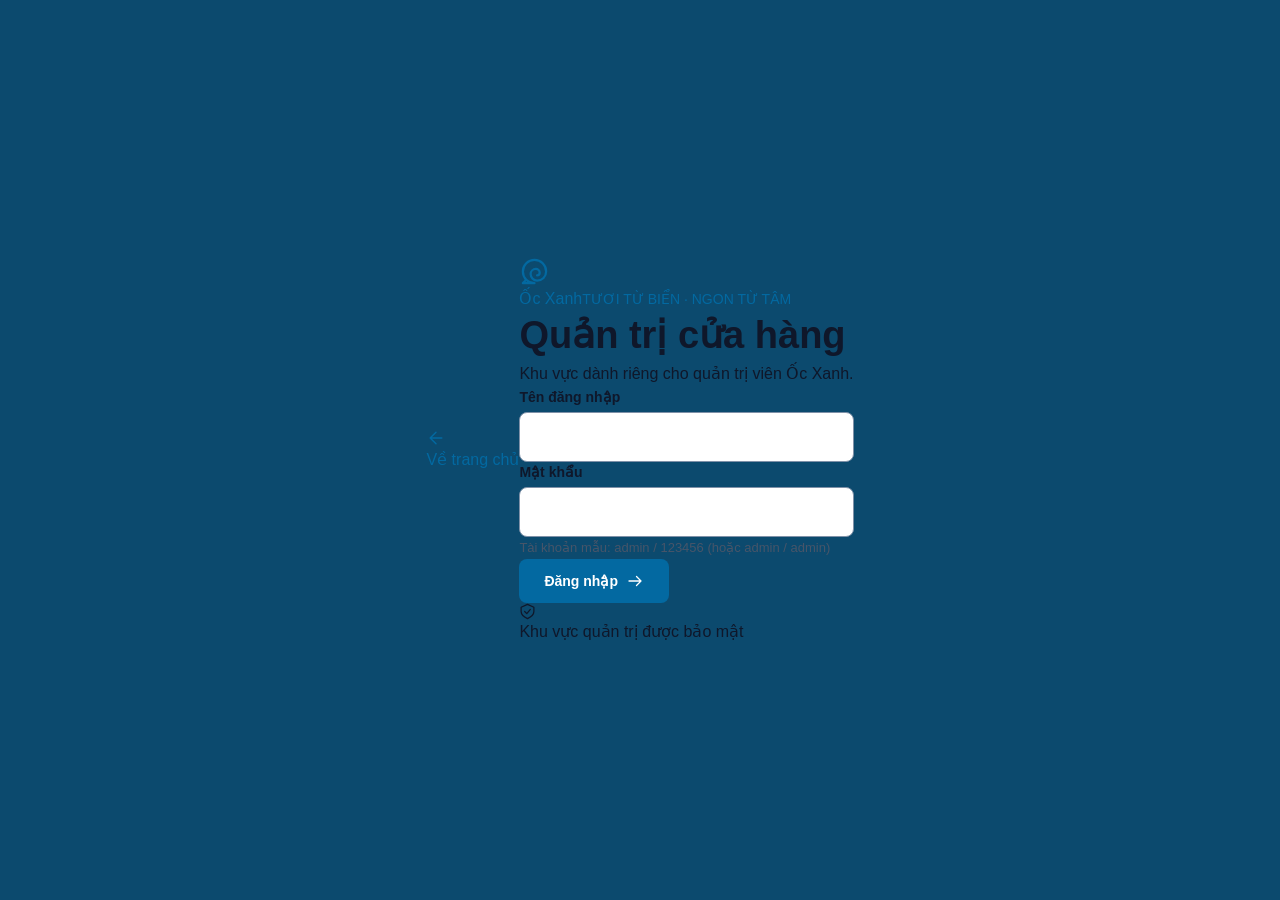
==== admin-login.html @ b9074afc "Initial project import" ====
<!DOCTYPE html>
<html lang="vi">
<head>
  <meta charset="UTF-8">
  <meta name="viewport" content="width=device-width, initial-scale=1">
  <title>Quản trị — Ốc Xanh</title>
  <link rel="stylesheet" href="css/common.css">
  <link rel="stylesheet" href="css/admin.css">
</head>
<body>

  <!-- ========== TRANG ĐĂNG NHẬP ADMIN ========== -->
  <main class="auth-page admin-auth">

    <!-- Nút quay về trang chủ -->
    <a href="index.html" class="back-link">
      <svg width="20" height="20" viewBox="0 0 24 24" fill="none" stroke="currentColor" stroke-width="1.75" stroke-linecap="round" stroke-linejoin="round" aria-hidden="true"><path d="M19 12H5M12 19l-7-7 7-7"/></svg>
      Về trang chủ
    </a>

    <!-- Thẻ đăng nhập admin -->
    <div class="auth-card">

      <!-- Logo -->
      <a href="index.html" class="logo" aria-label="Ốc Xanh — Về trang chủ">
        <span class="logo-mark">
          <svg width="31" height="31" viewBox="0 0 24 24" fill="none" stroke="currentColor" stroke-width="1.75" stroke-linecap="round" stroke-linejoin="round" aria-hidden="true"><path d="M12 21c-5 0-9-4-9-9a9 9 0 0 1 18 0c0 4-3 7-7 7a5 5 0 0 1-5-5 4 4 0 0 1 4-4 3 3 0 0 1 3 3 2 2 0 0 1-2 2M5 19l-2 2h9"/></svg>
        </span>
        <span>Ốc Xanh<small>TƯƠI TỪ BIỂN · NGON TỪ TÂM</small></span>
      </a>

      <!-- Tiêu đề -->
      <h1>Quản trị cửa hàng</h1>
      <p class="auth-subtitle">Khu vực dành riêng cho quản trị viên Ốc Xanh.</p>

      <!-- KHÔNG CÓ TABS ĐĂNG KÝ — chỉ đăng nhập -->

      <!-- Form đăng nhập admin -->
      <form class="auth-form" novalidate>

        <div class="field">
          <label for="admin-username">Tên đăng nhập</label>
          <input class="input" type="text" id="admin-username" name="username" required autocomplete="username">
        </div>

        <div class="field">
          <label for="admin-password">Mật khẩu</label>
          <input class="input" type="password" id="admin-password" name="password" required minlength="4" autocomplete="current-password">
        </div>

        <p class="field-hint">Tài khoản mẫu: admin / 123456 (hoặc admin / admin)</p>

        <button class="btn btn-primary full" type="submit">
          Đăng nhập
          <svg width="18" height="18" viewBox="0 0 24 24" fill="none" stroke="currentColor" stroke-width="1.75" stroke-linecap="round" stroke-linejoin="round" aria-hidden="true"><path d="M4 12h16m-6-6 6 6-6 6"/></svg>
        </button>
      </form>

      <!-- Chân thẻ -->
      <div class="auth-foot">
        <svg width="17" height="17" viewBox="0 0 24 24" fill="none" stroke="currentColor" stroke-width="1.75" stroke-linecap="round" stroke-linejoin="round" aria-hidden="true"><path d="m12 2 9 4v6c0 6-9 10-9 10S3 18 3 12V6zM8 12l3 3 5-6"/></svg>
        Khu vực quản trị được bảo mật
      </div>
    </div>

  </main>

  <!-- Toast -->
  <div class="toast" id="toast" role="status"></div>

  <!-- JS -->
  <script src="js/data.js"></script>
  <script src="js/utils.js"></script>
  <script src="js/auth.js"></script>

</body>
</html>
---- css/common.css ----
/* ============================================================
   COMMON.CSS – Styles dùng chung cho toàn bộ dự án Bà Nọc
   ============================================================
   Mục lục:
     1.  Design Tokens (CSS Custom Properties)
     2.  Reset / Base
     3.  Typography
     4.  Container
     5.  Nút bấm (Buttons)
     6.  Biểu mẫu (Form Fields)
     7.  Huy hiệu (Badges)
     8.  Bảng (Tables)
     9.  Modal
     10. Toast
     11. Keyframes (Hoạt ảnh)
     12. Reveal (hiệu ứng cuộn)
     13. Phân trang (Pagination)
     14. Giảm chuyển động (prefers-reduced-motion)
     15. Tiện ích trợ năng (.sr-only)
     16. Focus-visible toàn cục
   ============================================================ */


/* ==========================================================
   1. DESIGN TOKENS
   Các biến thiết kế – giá trị gốc dùng xuyên suốt dự án.
   ========================================================== */
:root {
  /* ---------- Bảng màu xanh biển ---------- */
  --blue-50:  #F0F9FF;
  --blue-100: #E0F2FE;
  --blue-200: #BAE6FD;
  --blue-300: #7DD3FC;
  --blue-400: #38BDF8;
  --blue-500: #0EA5E9;
  --blue-600: #0284C7;
  --blue-700: #0369A1;
  --blue-800: #075985;
  --blue-900: #0C4A6E;
  --blue-950: #082F49;

  /* ---------- Màu trung tính & đường kẻ ---------- */
  --white:        #FFFFFF;
  --ink-900:      #0F172A;
  --ink-700:      #334155;
  --ink-600:      #475569;
  --ink-500:      #64748B;
  --line:         #E2E8F0;
  --line-strong:  #CBD5E1;
  --border-input: #7F91A8;
  --surface-soft: #F8FBFF;

  /* ---------- Màu ngữ nghĩa (semantic) ---------- */
  --color-bg:            var(--white);
  --color-text:          var(--ink-900);
  --color-text-muted:    var(--ink-600);
  --color-primary:       var(--blue-700);
  --color-primary-hover: var(--blue-800);
  --color-accent:        var(--blue-500);
  --color-focus:         var(--blue-600);

  /* ---------- Trạng thái (status) ---------- */
  --info-bg:    var(--blue-100);  --info-fg:    var(--blue-800);
  --success-bg: #DCFCE7;          --success-fg: #166534;
  --warning-bg: #FEF3C7;          --warning-fg: #92400E;
  --danger-bg:  #FEE2E2;          --danger-fg:  #991B1B;
  --neutral-bg: #F1F5F9;          --neutral-fg: #334155;
  --danger:     #B91C1C;

  /* ---------- Font chữ ---------- */
  --font-sans: Arial, "Helvetica Neue", Helvetica, sans-serif;

  /* ---------- Kích thước chữ ---------- */
  --fs-xs:  13px;
  --fs-sm:  14px;
  --fs-base: 16px;
  --fs-lg:  18px;
  --fs-xl:  20px;
  --fs-2xl: 24px;
  --fs-3xl: 30px;
  --fs-4xl: 38px;

  /* ---------- Chiều cao dòng ---------- */
  --lh-tight:   1.3;
  --lh-base:    1.5;
  --lh-relaxed: 1.65;

  /* ---------- Khoảng cách (spacing) ---------- */
  --sp-1: 4px;
  --sp-2: 8px;
  --sp-3: 12px;
  --sp-4: 16px;
  --sp-5: 24px;
  --sp-6: 32px;
  --sp-7: 48px;
  --sp-8: 64px;
  --sp-9: 96px;

  /* ---------- Bo góc ---------- */
  --radius-sm:   8px;
  --radius:      12px;
  --radius-lg:   16px;
  --radius-pill: 999px;

  /* ---------- Đổ bóng ---------- */
  --shadow-sm: 0 1px 2px rgba(12, 74, 110, .08);
  --shadow-md: 0 4px 12px rgba(12, 74, 110, .10);
  --shadow-lg: 0 12px 32px rgba(12, 74, 110, .16);

  /* ---------- Chuyển động ---------- */
  --ease-out: cubic-bezier(.22, .61, .36, 1);
  --t-fast: 150ms;
  --t-base: 220ms;
  --t-slow: 400ms;

  /* ---------- Z-index ---------- */
  --z-header: 100;
  --z-drawer: 200;
  --z-modal:  300;
  --z-toast:  400;

  /* ---------- Bố cục ---------- */
  --container: 1200px;
  --header-h:  72px;
  --sidebar-w: 260px;
}


/* ==========================================================
   2. RESET / BASE
   Xoá margin, padding mặc định; đặt box-sizing border-box.
   ========================================================== */
*,
*::before,
*::after {
  margin: 0;
  padding: 0;
  box-sizing: border-box;
}

html {
  /* Cuộn mượt cho liên kết neo */
  scroll-behavior: smooth;
  -webkit-text-size-adjust: 100%;
}

body {
  font-family: var(--font-sans);
  font-size: var(--fs-base);
  line-height: var(--lh-base);
  color: var(--color-text);
  background-color: var(--color-bg);
  -webkit-font-smoothing: antialiased;
  -moz-osx-font-smoothing: grayscale;
}

/* Xoá gạch chân mặc định cho liên kết */
a {
  color: var(--color-primary);
  text-decoration: none;
}

a:hover {
  color: var(--color-primary-hover);
  text-decoration: underline;
}

/* Ảnh responsive mặc định */
img,
svg,
video {
  display: block;
  max-width: 100%;
  height: auto;
}

/* Danh sách không có dấu đầu dòng khi dùng trong component */
ul,
ol {
  list-style: none;
}


/* ==========================================================
   3. TYPOGRAPHY
   Hệ thống tiêu đề & đoạn văn – hỗ trợ tiếng Việt (Arial).
   ========================================================== */
h1, h2, h3, h4, h5, h6 {
  font-weight: 700;
  line-height: var(--lh-tight);
  color: var(--color-text);
}

h1 { font-size: var(--fs-4xl); }
h2 { font-size: var(--fs-3xl); }
h3 { font-size: var(--fs-2xl); }
h4 { font-size: var(--fs-xl);  }
h5 { font-size: var(--fs-lg);  }
h6 { font-size: var(--fs-base); }

p {
  line-height: var(--lh-relaxed);
  color: var(--color-text);
}

small {
  font-size: var(--fs-sm);
}


/* ==========================================================
   4. CONTAINER
   Khối chứa nội dung chính – giới hạn chiều rộng tối đa.
   ========================================================== */
.container {
  width: 100%;
  max-width: var(--container);
  margin-inline: auto;
  padding-inline: var(--sp-5);
}


/* ==========================================================
   5. NÚT BẤM (BUTTONS)
   Các biến thể: primary, secondary, ghost, danger, icon.
   ========================================================== */
.btn {
  display: inline-flex;
  align-items: center;
  justify-content: center;
  gap: var(--sp-2);
  padding: var(--sp-3) var(--sp-5);
  font-family: var(--font-sans);
  font-size: var(--fs-sm);
  font-weight: 600;
  line-height: var(--lh-tight);
  border: 1px solid transparent;
  border-radius: var(--radius-sm);
  cursor: pointer;
  transition:
    background-color var(--t-fast) var(--ease-out),
    border-color var(--t-fast) var(--ease-out),
    box-shadow var(--t-fast) var(--ease-out);
  white-space: nowrap;
  user-select: none;
  text-decoration: none;
}

/* --- Nút chính (Primary) --- */
.btn-primary {
  background-color: var(--color-primary);
  color: var(--white);
}

.btn-primary:hover {
  background-color: var(--color-primary-hover);
}

/* --- Nút phụ (Secondary) --- */
.btn-secondary {
  background-color: var(--white);
  color: var(--color-primary);
  border-color: var(--line-strong);
}

.btn-secondary:hover {
  background-color: var(--blue-50);
  border-color: var(--color-primary);
}

/* --- Nút trong suốt (Ghost) --- */
.btn-ghost {
  background-color: transparent;
  color: var(--color-primary);
}

.btn-ghost:hover {
  background-color: var(--blue-50);
}

/* --- Nút nguy hiểm (Danger) --- */
.btn-danger {
  background-color: var(--danger);
  color: var(--white);
}

.btn-danger:hover {
  background-color: #991B1B;
}

/* --- Nút biểu tượng (Icon-only) --- */
.btn-icon {
  padding: var(--sp-2);
  background-color: transparent;
  color: var(--ink-600);
  border-radius: var(--radius-sm);
}

.btn-icon:hover {
  background-color: var(--neutral-bg);
  color: var(--color-text);
}

/* --- Trạng thái vô hiệu hoá --- */
.btn[disabled] {
  opacity: 0.45;
  cursor: not-allowed;
  pointer-events: none;
}


/* ==========================================================
   6. BIỂU MẪU (FORM FIELDS)
   Bao gồm: .field, .input, .select, .textarea, lỗi & gợi ý.
   ========================================================== */

/* Nhóm trường – chứa label + input + thông báo */
.field {
  display: flex;
  flex-direction: column;
  gap: var(--sp-1);
}

/* Label */
.field label {
  font-size: var(--fs-sm);
  font-weight: 600;
  color: var(--color-text);
}

/* Input text, email, password, number, … */
.input,
.select,
.textarea {
  width: 100%;
  padding: var(--sp-3) var(--sp-4);
  font-family: var(--font-sans);
  font-size: var(--fs-base);
  line-height: var(--lh-base);
  color: var(--color-text);
  background-color: var(--white);
  border: 1px solid var(--border-input);
  border-radius: var(--radius-sm);
  transition:
    border-color var(--t-fast) var(--ease-out),
    box-shadow var(--t-fast) var(--ease-out);
  outline: none;
}

.input:focus,
.select:focus,
.textarea:focus {
  border-color: var(--color-focus);
  box-shadow: 0 0 0 3px rgba(2, 132, 199, .2);
}

/* Placeholder */
.input::placeholder,
.textarea::placeholder {
  color: var(--ink-500);
}

/* Select – thêm mũi tên */
.select {
  appearance: none;
  background-image: url("data:image/svg+xml,%3Csvg xmlns='http://www.w3.org/2000/svg' width='12' height='8' fill='none'%3E%3Cpath d='M1 1.5 6 6l5-4.5' stroke='%23475569' stroke-width='1.5' stroke-linecap='round' stroke-linejoin='round'/%3E%3C/svg%3E");
  background-repeat: no-repeat;
  background-position: right var(--sp-4) center;
  padding-right: var(--sp-7);
  cursor: pointer;
}

/* Textarea – cho phép kéo dọc */
.textarea {
  resize: vertical;
  min-height: 100px;
}

/* --- Trạng thái lỗi --- */
.field.has-error .input,
.field.has-error .select,
.field.has-error .textarea {
  border-color: var(--danger);
}

.field.has-error .input:focus,
.field.has-error .select:focus,
.field.has-error .textarea:focus {
  box-shadow: 0 0 0 3px rgba(185, 28, 28, .15);
}

/* Dòng thông báo lỗi */
.field-error {
  font-size: var(--fs-xs);
  color: var(--danger);
}

/* Dòng gợi ý */
.field-hint {
  font-size: var(--fs-xs);
  color: var(--color-text-muted);
}


/* ==========================================================
   7. HUY HIỆU (BADGES)
   Nhãn trạng thái nhỏ – 5 biến thể ngữ nghĩa.
   ========================================================== */
.badge {
  display: inline-flex;
  align-items: center;
  gap: var(--sp-1);
  padding: var(--sp-1) var(--sp-3);
  font-size: var(--fs-xs);
  font-weight: 600;
  line-height: var(--lh-tight);
  border-radius: var(--radius-pill);
  white-space: nowrap;
}

/* --- Thành công (xanh lá) --- */
.badge-success {
  background-color: var(--success-bg);
  color: var(--success-fg);
}

/* --- Cảnh báo (vàng) --- */
.badge-warning {
  background-color: var(--warning-bg);
  color: var(--warning-fg);
}

/* --- Nguy hiểm (đỏ) --- */
.badge-danger {
  background-color: var(--danger-bg);
  color: var(--danger-fg);
}

/* --- Thông tin (xanh dương) --- */
.badge-info {
  background-color: var(--info-bg);
  color: var(--info-fg);
}

/* --- Trung tính (xám) --- */
.badge-neutral {
  background-color: var(--neutral-bg);
  color: var(--neutral-fg);
}


/* ==========================================================
   8. BẢNG (TABLES)
   Bảng dữ liệu có cuộn ngang trên mobile.
   ========================================================== */

/* Vỏ ngoài cho phép cuộn ngang */
.table-scroll {
  width: 100%;
  overflow-x: auto;
  -webkit-overflow-scrolling: touch;
}

.table {
  width: 100%;
  border-collapse: collapse;
  font-size: var(--fs-sm);
}

.table th,
.table td {
  padding: var(--sp-3) var(--sp-4);
  text-align: left;
  border-bottom: 1px solid var(--line);
}

.table th {
  font-weight: 600;
  color: var(--color-text-muted);
  background-color: var(--surface-soft);
  white-space: nowrap;
}

.table td {
  color: var(--color-text);
}

/* Dòng hover – tăng khả năng đọc */
.table tbody tr:hover {
  background-color: var(--blue-50);
}


/* ==========================================================
   9. MODAL
   Hộp thoại trung tâm – ẩn mặc định, hiện khi .is-open.
   ========================================================== */

/* Lớp phủ nền mờ */
.overlay {
  display: none;
  position: fixed;
  inset: 0;
  z-index: var(--z-modal);
  background-color: rgba(15, 23, 42, .45);
  align-items: center;
  justify-content: center;
  padding: var(--sp-5);
}

/* Hiển thị overlay khi mở */
.overlay.is-open {
  display: flex;
}

/* Hộp modal */
.modal {
  position: relative;
  width: 100%;
  max-width: 520px;
  max-height: 90vh;
  overflow-y: auto;
  background-color: var(--white);
  border-radius: var(--radius-lg);
  box-shadow: var(--shadow-lg);
  padding: var(--sp-6);
  animation: fade-up var(--t-base) var(--ease-out);
}

/* Nút đóng modal */
.modal-close {
  position: absolute;
  top: var(--sp-4);
  right: var(--sp-4);
  display: inline-flex;
  align-items: center;
  justify-content: center;
  width: 36px;
  height: 36px;
  background: none;
  border: none;
  border-radius: var(--radius-sm);
  color: var(--ink-500);
  font-size: var(--fs-xl);
  cursor: pointer;
  transition: background-color var(--t-fast) var(--ease-out);
}

.modal-close:hover {
  background-color: var(--neutral-bg);
  color: var(--color-text);
}


/* ==========================================================
   10. TOAST
   Thông báo tạm – hiện ở góc trên, tự ẩn.
   ========================================================== */
.toast {
  display: none;
  position: fixed;
  top: var(--sp-5);
  right: var(--sp-5);
  z-index: var(--z-toast);
  min-width: 280px;
  max-width: 420px;
  padding: var(--sp-4) var(--sp-5);
  border-radius: var(--radius);
  background-color: var(--white);
  box-shadow: var(--shadow-md);
  font-size: var(--fs-sm);
  color: var(--color-text);
  animation: fade-up var(--t-base) var(--ease-out);
}

/* Hiển thị toast */
.toast.is-open {
  display: flex;
  align-items: center;
  gap: var(--sp-3);
}


/* ==========================================================
   11. KEYFRAMES (HOẠT ẢNH)
   Các hiệu ứng chuyển động dùng chung.
   ========================================================== */

/* Trượt lên + mờ dần vào */
@keyframes fade-up {
  from {
    opacity: 0;
    transform: translateY(12px);
  }
  to {
    opacity: 1;
    transform: translateY(0);
  }
}

/* Mờ dần vào */
@keyframes fade {
  from { opacity: 0; }
  to   { opacity: 1; }
}

/* Trượt vào từ bên phải */
@keyframes slide-in {
  from {
    opacity: 0;
    transform: translateX(20px);
  }
  to {
    opacity: 1;
    transform: translateX(0);
  }
}

/* Chuyển động sóng (trang trí) */
@keyframes wave-move {
  0%   { transform: translateX(0); }
  100% { transform: translateX(-50%); }
}


/* ==========================================================
   12. REVEAL (HIỆU ỨNG CUỘN / TẢI TRANG)
   Phần tử xuất hiện dần với keyframes - không bị ẩn nếu JS không chạy.
   ========================================================== */
.reveal {
  animation: fade-up var(--t-slow) var(--ease-out) both;
  animation-delay: calc(var(--i, var(--reveal-i, 0)) * 60ms);
}

/* Khi phần tử đã hiện */
.reveal.is-visible {
  opacity: 1;
  transform: translateY(0);
}


/* ==========================================================
   13. PHÂN TRANG (PAGINATION)
   Danh sách trang – căn giữa, bo tròn hiện đại, bóng đổ êm ái
   ========================================================== */
.pagination {
  display: flex;
  align-items: center;
  justify-content: center;
  gap: 8px;
  padding: 32px 0 16px;
}

.pagination a,
.pagination span,
.pagination button {
  display: inline-flex;
  align-items: center;
  justify-content: center;
  min-width: 40px;
  height: 40px;
  padding: 0 14px;
  font-family: inherit;
  font-size: 15px;
  font-weight: 600;
  color: var(--ink-700, #334155);
  background: #ffffff;
  border: 1.5px solid #e2e8f0;
  border-radius: 10px;
  text-decoration: none;
  cursor: pointer;
  outline: none;
  box-shadow: 0 1px 3px rgba(0, 0, 0, 0.06);
  transition: all 0.2s cubic-bezier(0.4, 0, 0.2, 1);
  user-select: none;
  line-height: 1;
}

.pagination a:hover,
.pagination button:hover:not(:disabled):not(.is-disabled) {
  background-color: var(--blue-50, #f0f9ff);
  border-color: var(--color-primary, #0284c7);
  color: var(--color-primary, #0284c7);
  transform: translateY(-2px);
  box-shadow: 0 4px 12px rgba(2, 132, 199, 0.18);
}

/* Trang hiện tại (Active) */
.pagination .is-active,
.pagination button.is-active {
  background: var(--color-primary, #0284c7) !important;
  border-color: var(--color-primary, #0284c7) !important;
  color: #ffffff !important;
  font-weight: 700 !important;
  box-shadow: 0 4px 12px rgba(2, 132, 199, 0.35) !important;
  transform: translateY(-1px);
  pointer-events: none;
}

/* Nút bị vô hiệu (Disabled - đầu hoặc cuối trang) */
.pagination .is-disabled,
.pagination button:disabled,
.pagination button.is-disabled {
  opacity: 0.35;
  background: #f8fafc !important;
  border-color: #e2e8f0 !important;
  color: #94a3b8 !important;
  box-shadow: none !important;
  cursor: not-allowed;
  pointer-events: none;
  transform: none !important;
}


/* ==========================================================
   14. GIẢM CHUYỂN ĐỘNG
   Tắt animation & transition cho người dùng nhạy cảm.
   ========================================================== */
@media (prefers-reduced-motion: reduce) {
  *,
  *::before,
  *::after {
    animation-duration: 0.01ms !important;
    animation-iteration-count: 1 !important;
    transition-duration: 0.01ms !important;
    scroll-behavior: auto !important;
  }
}


/* ==========================================================
   15. TIỆN ÍCH TRỢ NĂNG (.sr-only)
   Ẩn khỏi giao diện nhưng vẫn đọc được bởi trình đọc màn hình.
   ========================================================== */
.sr-only {
  position: absolute;
  width: 1px;
  height: 1px;
  padding: 0;
  margin: -1px;
  overflow: hidden;
  clip: rect(0, 0, 0, 0);
  white-space: nowrap;
  border: 0;
}


/* ==========================================================
   16. FOCUS-VISIBLE TOÀN CỤC
   Viền focus chỉ hiện khi dùng bàn phím – cải thiện trợ năng.
   ========================================================== */
:focus-visible {
  outline: 2px solid var(--color-focus);
  outline-offset: 2px;
}
---- css/admin.css ----
/* ============================================================
   ADMIN.CSS – Styles dành riêng cho trang quản trị (Admin)
   ============================================================
   Mục lục:
     1.  Bố cục Admin (Admin Layout)
     2.  Thanh bên (Sidebar)
     3.  Thanh trên (Topbar)
     4.  Mục quản trị (Admin Sections)
     5.  Thẻ thống kê (Stat Cards)
     6.  Thanh công cụ (Admin Toolbar)
     7.  Bảng dữ liệu Admin (Tables)
     8.  Bảng cảnh báo (Warning Banner)
     9.  Modal chỉnh sửa (Edit Modal)
     10. Hộp xác nhận (Confirm Modal)
     11. Bảng phiếu nhập (Receipt Lines)
     12. Đăng nhập Admin (Admin Auth)
     13. Responsive
   ============================================================ */


/* ==========================================================
   1. BỐ CỤC ADMIN (ADMIN LAYOUT)
   Flex ngang: sidebar bên trái + nội dung chính bên phải.
   ========================================================== */
.admin-layout {
  display: flex;
  min-height: 100vh;
  background-color: var(--surface-soft);
}

/* Vùng nội dung chính – co giãn theo không gian còn lại */
.admin-main {
  flex: 1;
  margin-left: var(--sidebar-w);
  display: flex;
  flex-direction: column;
  min-width: 0; /* Cho phép co lại đúng cách */
}

/* Nội dung bên trong topbar */
.admin-body {
  flex: 1;
  padding: var(--sp-5);
}


/* ==========================================================
   2. THANH BÊN (SIDEBAR)
   Cố định bên trái, nền xanh đậm, chứa logo + menu điều hướng.
   ========================================================== */
.sidebar {
  position: fixed;
  top: 0;
  left: 0;
  z-index: var(--z-drawer);
  width: var(--sidebar-w);
  height: 100vh;
  overflow-y: auto;
  background-color: var(--blue-900);
  color: var(--blue-100);
  display: flex;
  flex-direction: column;
  transition: width var(--t-base) var(--ease-out);
}

/* --- Logo ở đầu sidebar --- */
.sidebar-logo {
  display: flex;
  align-items: center;
  gap: var(--sp-3);
  padding: var(--sp-5);
  color: var(--white);
  font-size: var(--fs-lg);
  font-weight: 700;
  white-space: nowrap;
  text-decoration: none;
  border-bottom: 1px solid rgba(255, 255, 255, 0.12);
}

.sidebar-logo img,
.sidebar-logo svg {
  width: 32px;
  height: 32px;
  flex-shrink: 0;
}

/* Chữ bên cạnh logo – ẩn khi sidebar thu gọn */
.sidebar-logo-text {
  overflow: hidden;
  transition: opacity var(--t-fast) var(--ease-out);
}

/* --- Nhãn phân nhóm menu --- */
.sidebar-label {
  padding: var(--sp-4) var(--sp-5) var(--sp-2);
  font-size: var(--fs-xs);
  font-weight: 600;
  text-transform: uppercase;
  letter-spacing: 0.05em;
  color: var(--blue-300);
  white-space: nowrap;
  overflow: hidden;
}

/* --- Menu điều hướng --- */
.sidebar-nav {
  flex: 1;
  padding: var(--sp-2) var(--sp-3);
}

/* Mục menu – chiều cao tối thiểu 44px cho dễ bấm */
.sidebar-item,
.sidebar-btn {
  display: flex;
  align-items: center;
  gap: var(--sp-3);
  min-height: 44px;
  padding: var(--sp-2) var(--sp-4);
  border-radius: var(--radius-sm);
  color: var(--blue-100);
  font-family: inherit;
  font-size: var(--fs-sm);
  font-weight: 500;
  white-space: nowrap;
  cursor: pointer;
  text-decoration: none;
  background: none;
  border: none;
  width: 100%;
  text-align: left;
  box-sizing: border-box;
  transition:
    background-color var(--t-fast) var(--ease-out),
    color var(--t-fast) var(--ease-out);
  border-left: 3px solid transparent;
}

/* Icon trong menu */
.sidebar-item svg,
.sidebar-btn svg,
.sidebar-item .sidebar-icon,
.sidebar-btn .sidebar-icon {
  width: 20px;
  height: 20px;
  flex-shrink: 0;
}

/* Chữ menu – ẩn khi sidebar thu gọn */
.sidebar-item-text {
  overflow: hidden;
  transition: opacity var(--t-fast) var(--ease-out);
}

/* Hover: nền trắng 8% độ trong suốt */
.sidebar-item:hover,
.sidebar-btn:hover {
  background-color: rgba(255, 255, 255, 0.08);
  color: var(--white);
  text-decoration: none;
}

/* Mục đang chọn (active) – nền trắng 12%, viền trái xanh */
.sidebar-item.is-active,
.sidebar-btn.is-active {
  background-color: rgba(255, 255, 255, 0.12);
  color: var(--white);
  border-left-color: var(--blue-400);
  font-weight: 700;
}

.sidebar-back {
  margin-top: auto;
  border-top: 1px solid rgba(255, 255, 255, 0.12);
}

/* --- Phần dưới sidebar (hồ sơ, đăng xuất…) --- */
.sidebar-footer {
  padding: var(--sp-4) var(--sp-5);
  border-top: 1px solid rgba(255, 255, 255, 0.12);
}

/* --- Nút hamburger mở sidebar trên mobile --- */
.sidebar-toggle {
  display: none; /* Ẩn trên desktop */
  align-items: center;
  justify-content: center;
  width: 44px;
  height: 44px;
  background: none;
  border: none;
  color: var(--color-text);
  font-size: var(--fs-xl);
  cursor: pointer;
  border-radius: var(--radius-sm);
  transition: background-color var(--t-fast) var(--ease-out);
}

.sidebar-toggle:hover {
  background-color: var(--neutral-bg);
}

/* Lớp phủ mờ phía sau sidebar khi mở trên mobile */
.sidebar-backdrop {
  display: none;
  position: fixed;
  inset: 0;
  z-index: calc(var(--z-drawer) - 1);
  background-color: rgba(15, 23, 42, 0.45);
}

.sidebar-backdrop.is-open {
  display: block;
}


/* ==========================================================
   3. THANH TRÊN (TOPBAR)
   Thanh ngang phía trên nội dung chính – chứa tiêu đề + hành động.
   ========================================================== */
.admin-topbar {
  position: sticky;
  top: 0;
  z-index: var(--z-header);
  display: flex;
  align-items: center;
  justify-content: space-between;
  height: 64px;
  padding: 0 var(--sp-5);
  background-color: var(--white);
  border-bottom: 1px solid var(--line);
}

/* Tiêu đề phần – bên trái */
.admin-topbar-title {
  font-size: var(--fs-lg);
  font-weight: 700;
  color: var(--color-text);
}

/* Phần bên phải: tên admin + nút đăng xuất */
.admin-topbar-actions,
.topbar-user {
  display: flex;
  align-items: center;
  gap: var(--sp-4);
  font-size: var(--fs-sm);
  color: var(--color-text);
}

.topbar-user a {
  color: var(--danger-fg);
  font-weight: 600;
  text-decoration: none;
  padding: 6px 12px;
  border: 1px solid var(--line);
  border-radius: var(--radius-sm);
  transition: background-color var(--t-fast) var(--ease-out);
}

.topbar-user a:hover {
  background-color: var(--danger-bg);
  border-color: var(--danger);
}

/* Tên người quản trị */
.admin-name {
  font-size: var(--fs-sm);
  font-weight: 600;
  color: var(--color-text);
}

/* Nút đăng xuất */
.admin-logout {
  display: inline-flex;
  align-items: center;
  justify-content: center;
  gap: var(--sp-2);
  min-height: 44px;
  padding: var(--sp-2) var(--sp-4);
  font-family: var(--font-sans);
  font-size: var(--fs-sm);
  font-weight: 600;
  color: var(--danger-fg);
  background: none;
  border: 1px solid var(--line);
  border-radius: var(--radius-sm);
  cursor: pointer;
  transition:
    background-color var(--t-fast) var(--ease-out),
    border-color var(--t-fast) var(--ease-out);
}

.admin-logout:hover {
  background-color: var(--danger-bg);
  border-color: var(--danger);
}


/* ==========================================================
   4. MỤC QUẢN TRỊ (ADMIN SECTIONS)
   Mỗi mục ẩn mặc định – hiển thị khi có class .is-active.
   ========================================================== */
.admin-section {
  display: none;
}

.admin-section.is-active {
  display: block;
}


/* ==========================================================
   5. THẺ THỐNG KÊ (STAT CARDS)
   Lưới 4 cột – mỗi thẻ hiển thị tên, số lớn và icon.
   ========================================================== */
.stat-grid {
  display: grid;
  grid-template-columns: repeat(4, 1fr);
  gap: var(--sp-5);
  margin-bottom: var(--sp-5);
}

.stat-card {
  display: flex;
  align-items: center;
  justify-content: space-between;
  padding: var(--sp-5);
  background-color: var(--white);
  border: 1px solid var(--line);
  border-radius: var(--radius);
  transition: box-shadow var(--t-fast) var(--ease-out);
}

.stat-card:hover {
  box-shadow: var(--shadow-sm);
}

/* Phần chữ bên trái */
.stat-info {
  display: flex;
  flex-direction: column;
  gap: var(--sp-1);
}

/* Nhãn thống kê */
.stat-label {
  font-size: var(--fs-sm);
  font-weight: 500;
  color: var(--color-text-muted);
}

/* Số liệu lớn */
.stat-value {
  font-size: var(--fs-3xl);
  font-weight: 700;
  line-height: var(--lh-tight);
  color: var(--color-text);
}

/* Icon bên phải */
.stat-icon {
  display: flex;
  align-items: center;
  justify-content: center;
  width: 48px;
  height: 48px;
  border-radius: var(--radius);
  background-color: var(--blue-50);
  color: var(--color-primary);
  flex-shrink: 0;
}

.stat-icon svg {
  width: 24px;
  height: 24px;
}


/* ==========================================================
   6. THANH CÔNG CỤ (ADMIN TOOLBAR)
   Ô tìm kiếm + bộ lọc + nút "Thêm mới".
   ========================================================== */
.admin-toolbar {
  display: flex;
  flex-wrap: wrap;
  align-items: center;
  gap: var(--sp-3);
  margin-bottom: var(--sp-5);
}

/* Ô tìm kiếm */
.admin-toolbar .input {
  flex: 1;
  min-width: 200px;
  max-width: 320px;
}

/* Bộ lọc (select) */
.admin-toolbar .select {
  width: auto;
  min-width: 160px;
}

/* Nút "Thêm mới" – đẩy sang phải */
.admin-toolbar .btn-primary {
  margin-left: auto;
}


/* ==========================================================
   7. BẢNG DỮ LIỆU ADMIN (TABLES)
   Mở rộng .table của common.css – thêm ô sản phẩm, input giá…
   ========================================================== */

/* --- Ô sản phẩm: ảnh + tên --- */
.table-product {
  display: flex;
  align-items: center;
  gap: var(--sp-3);
  min-height: 44px;
}

/* Ảnh thu nhỏ sản phẩm */
.table-product img {
  width: 40px;
  height: 40px;
  object-fit: cover;
  border-radius: var(--radius-sm);
  border: 1px solid var(--line);
  flex-shrink: 0;
}

/* Tên sản phẩm */
.table-product-name {
  font-weight: 600;
  color: var(--color-text);
}

/* --- Input giá nhỏ (bảng giá bán) --- */
.profit-input {
  width: 80px;
  padding: var(--sp-2) var(--sp-3);
  font-family: var(--font-sans);
  font-size: var(--fs-sm);
  color: var(--color-text);
  background-color: var(--white);
  border: 1px solid var(--border-input);
  border-radius: var(--radius-sm);
  text-align: right;
  transition:
    border-color var(--t-fast) var(--ease-out),
    box-shadow var(--t-fast) var(--ease-out);
  outline: none;
}

.profit-input:focus {
  border-color: var(--color-focus);
  box-shadow: 0 0 0 3px rgba(2, 132, 199, 0.2);
}

/* --- Trạng thái bảng trống --- */
.table-empty {
  padding: var(--sp-7) var(--sp-5);
  text-align: center;
  color: var(--color-text-muted);
  font-size: var(--fs-sm);
}

.table-empty svg {
  width: 48px;
  height: 48px;
  margin: 0 auto var(--sp-3);
  color: var(--ink-500);
}

/* --- Nút hành động trong bảng --- */
.table-actions {
  display: flex;
  align-items: center;
  gap: var(--sp-2);
}

.table-actions .btn-icon {
  min-width: 36px;
  min-height: 36px;
}


/* ==========================================================
   8. BẢNG CẢNH BÁO (WARNING BANNER)
   Hiển thị cảnh báo tồn kho thấp hoặc thông báo quan trọng.
   ========================================================== */
.warning-banner {
  display: flex;
  align-items: center;
  gap: var(--sp-3);
  padding: var(--sp-4) var(--sp-5);
  margin-bottom: var(--sp-5);
  background-color: var(--warning-bg);
  color: var(--warning-fg);
  border-radius: var(--radius-sm);
  font-size: var(--fs-sm);
  font-weight: 600;
}

.warning-banner svg {
  width: 20px;
  height: 20px;
  flex-shrink: 0;
}


/* ==========================================================
   9. MODAL CHỈNH SỬA (EDIT MODAL)
   Hộp thoại 480px để thêm/sửa dữ liệu.
   ========================================================== */
.edit-modal {
  width: 100%;
  max-width: 480px;
}

/* Tiêu đề modal */
.edit-modal h3 {
  margin-bottom: var(--sp-5);
  font-size: var(--fs-xl);
}

/* Nhóm trường trong modal */
.edit-modal .field {
  margin-bottom: var(--sp-4);
}

/* Hàng nút hành động ở cuối modal */
.form-actions {
  display: flex;
  align-items: center;
  justify-content: flex-end;
  gap: var(--sp-3);
  margin-top: var(--sp-5);
  padding-top: var(--sp-5);
  border-top: 1px solid var(--line);
}

/* Nút trong form-actions – chiều cao tối thiểu 44px */
.form-actions .btn {
  min-height: 44px;
}


/* ==========================================================
   10. HỘP XÁC NHẬN (CONFIRM MODAL)
   Modal nhỏ xác nhận xoá / khoá – có nút nguy hiểm.
   ========================================================== */
.confirm-modal {
  width: 100%;
  max-width: 400px;
  text-align: center;
}

.confirm-modal h3 {
  margin-bottom: var(--sp-3);
  font-size: var(--fs-lg);
}

/* Mô tả xác nhận */
.confirm-modal p {
  margin-bottom: var(--sp-5);
  color: var(--color-text-muted);
  font-size: var(--fs-sm);
}

/* Nhóm nút – căn giữa */
.confirm-modal .form-actions {
  justify-content: center;
  border-top: none;
  padding-top: 0;
}


/* ==========================================================
   11. BẢNG PHIẾU NHẬP (RECEIPT LINES)
   Bảng chi tiết các dòng phiếu nhập hàng bên trong modal.
   ========================================================== */
.receipt-lines {
  width: 100%;
  border-collapse: collapse;
  font-size: var(--fs-sm);
  margin-bottom: var(--sp-4);
}

.receipt-lines th,
.receipt-lines td {
  padding: var(--sp-2) var(--sp-3);
  text-align: left;
  border-bottom: 1px solid var(--line);
}

.receipt-lines th {
  font-weight: 600;
  color: var(--color-text-muted);
  background-color: var(--surface-soft);
  white-space: nowrap;
}

/* Input trong dòng phiếu nhập */
.receipt-lines .input,
.receipt-lines .select {
  padding: var(--sp-2) var(--sp-3);
  font-size: var(--fs-sm);
  min-height: 36px;
}

/* Trạng thái chỉ đọc – nền xám nhạt */
.receipt-lines.is-readonly,
.receipt-lines.is-readonly td {
  background-color: var(--neutral-bg);
}

.receipt-lines.is-readonly .input,
.receipt-lines.is-readonly .select {
  background-color: var(--neutral-bg);
  border-color: var(--line);
  pointer-events: none;
  color: var(--neutral-fg);
}

/* Nút thêm/xoá dòng phiếu */
.receipt-line-actions {
  display: flex;
  align-items: center;
  gap: var(--sp-2);
}

.receipt-line-actions .btn-icon {
  min-width: 36px;
  min-height: 36px;
}


/* ==========================================================
   12. ĐĂNG NHẬP ADMIN (ADMIN AUTH)
   Trang đăng nhập riêng – nền xanh đậm, thẻ trắng ở giữa.
   KHÔNG có tab đăng ký.
   ========================================================== */
.admin-auth {
  display: flex;
  align-items: center;
  justify-content: center;
  min-height: 100vh;
  padding: var(--sp-5);
  background-color: var(--blue-900);
}

/* Thẻ đăng nhập trắng */
.admin-auth-card {
  width: 100%;
  max-width: 420px;
  padding: var(--sp-7);
  background-color: var(--white);
  border-radius: var(--radius-lg);
  box-shadow: var(--shadow-lg);
  animation: fade-up var(--t-base) var(--ease-out);
}

/* Logo ở đầu thẻ */
.admin-auth-logo {
  display: flex;
  align-items: center;
  justify-content: center;
  gap: var(--sp-3);
  margin-bottom: var(--sp-5);
}

.admin-auth-logo img,
.admin-auth-logo svg {
  width: 40px;
  height: 40px;
}

/* Tiêu đề "Quản trị cửa hàng" */
.admin-auth-title {
  text-align: center;
  font-size: var(--fs-2xl);
  font-weight: 700;
  color: var(--color-text);
  margin-bottom: var(--sp-2);
}

/* Mô tả phụ */
.admin-auth-subtitle {
  text-align: center;
  font-size: var(--fs-sm);
  color: var(--color-text-muted);
  margin-bottom: var(--sp-6);
}

/* Nhóm trường trong form đăng nhập */
.admin-auth-card .field {
  margin-bottom: var(--sp-4);
}

/* Nút đăng nhập – toàn chiều rộng */
.admin-auth-card .btn-primary {
  width: 100%;
  min-height: 44px;
  justify-content: center;
  margin-top: var(--sp-4);
}


/* ==========================================================
   13. RESPONSIVE
   Điều chỉnh bố cục theo kích thước màn hình.
   ========================================================== */

/* ---------- Tablet: ≤991px ----------
   Sidebar thu gọn – chỉ hiện icon, ẩn chữ. */
@media (max-width: 991px) {
  .sidebar {
    width: 72px;
  }

  /* Ẩn chữ, chỉ giữ icon */
  .sidebar-logo-text,
  .sidebar-item-text,
  .sidebar-label,
  .sidebar-footer {
    display: none;
  }

  /* Logo – bỏ khoảng cách chữ */
  .sidebar-logo {
    justify-content: center;
    padding: var(--sp-4);
  }

  /* Menu item – căn giữa icon */
  .sidebar-item,
  .sidebar-btn {
    justify-content: center;
    padding: var(--sp-3);
    border-left-width: 0;
    border-bottom: 3px solid transparent;
  }

  .sidebar-item.is-active,
  .sidebar-btn.is-active {
    border-left-color: transparent;
    border-bottom-color: var(--blue-400);
  }

  /* Nội dung chính – giảm margin trái */
  .admin-main {
    margin-left: 72px;
  }

  /* Thẻ thống kê: 2 cột */
  .stat-grid {
    grid-template-columns: repeat(2, 1fr);
  }
}


/* ---------- Mobile: ≤767px ----------
   Sidebar ẩn hoàn toàn, mở như drawer bên trái. */
@media (max-width: 767px) {
  /* Hiện nút hamburger */
  .sidebar-toggle,
  .admin-topbar .mobile-toggle {
    display: inline-flex;
  }

  /* Sidebar ẩn, trượt ra ngoài */
  .sidebar {
    width: var(--sidebar-w);
    transform: translateX(-100%);
    transition: transform var(--t-base) var(--ease-out);
  }

  /* Khi mở drawer – hiện đầy đủ sidebar */
  .sidebar.is-open,
  .sidebar.sidebar-open {
    transform: translateX(0);
  }

  /* Hiện lại chữ khi drawer mở */
  .sidebar.is-open .sidebar-logo-text,
  .sidebar.sidebar-open .sidebar-logo-text,
  .sidebar.is-open .sidebar-item-text,
  .sidebar.sidebar-open .sidebar-item-text,
  .sidebar.is-open .sidebar-label,
  .sidebar.sidebar-open .sidebar-label,
  .sidebar.is-open .sidebar-footer,
  .sidebar.sidebar-open .sidebar-footer {
    display: block;
  }

  .sidebar.is-open .sidebar-logo,
  .sidebar.sidebar-open .sidebar-logo {
    justify-content: flex-start;
    padding: var(--sp-5);
  }

  .sidebar.is-open .sidebar-item,
  .sidebar.sidebar-open .sidebar-item,
  .sidebar.is-open .sidebar-btn,
  .sidebar.sidebar-open .sidebar-btn {
    justify-content: flex-start;
    padding: var(--sp-2) var(--sp-4);
    border-left-width: 3px;
    border-bottom: none;
  }

  .sidebar.is-open .sidebar-item.is-active,
  .sidebar.sidebar-open .sidebar-item.is-active,
  .sidebar.is-open .sidebar-btn.is-active,
  .sidebar.sidebar-open .sidebar-btn.is-active {
    border-left-color: var(--blue-400);
    border-bottom-color: transparent;
  }

  /* Nội dung chính – hết margin trái */
  .admin-main {
    margin-left: 0;
  }

  /* Topbar – thêm nút hamburger */
  .admin-topbar {
    gap: var(--sp-3);
  }

  /* Thẻ thống kê: 1 cột */
  .stat-grid {
    grid-template-columns: 1fr;
  }

  /* Toolbar – xếp dọc */
  .admin-toolbar {
    flex-direction: column;
    align-items: stretch;
  }

  .admin-toolbar .input {
    max-width: 100%;
  }

  .admin-toolbar .btn-primary {
    margin-left: 0;
  }

  /* Admin body – giảm padding */
  .admin-body {
    padding: var(--sp-4);
  }

  /* Modal – full width trên mobile */
  .edit-modal,
  .confirm-modal {
    max-width: 100%;
  }

  /* Form actions – nút full width */
  .form-actions {
    flex-direction: column;
  }

  .form-actions .btn {
    width: 100%;
  }
}
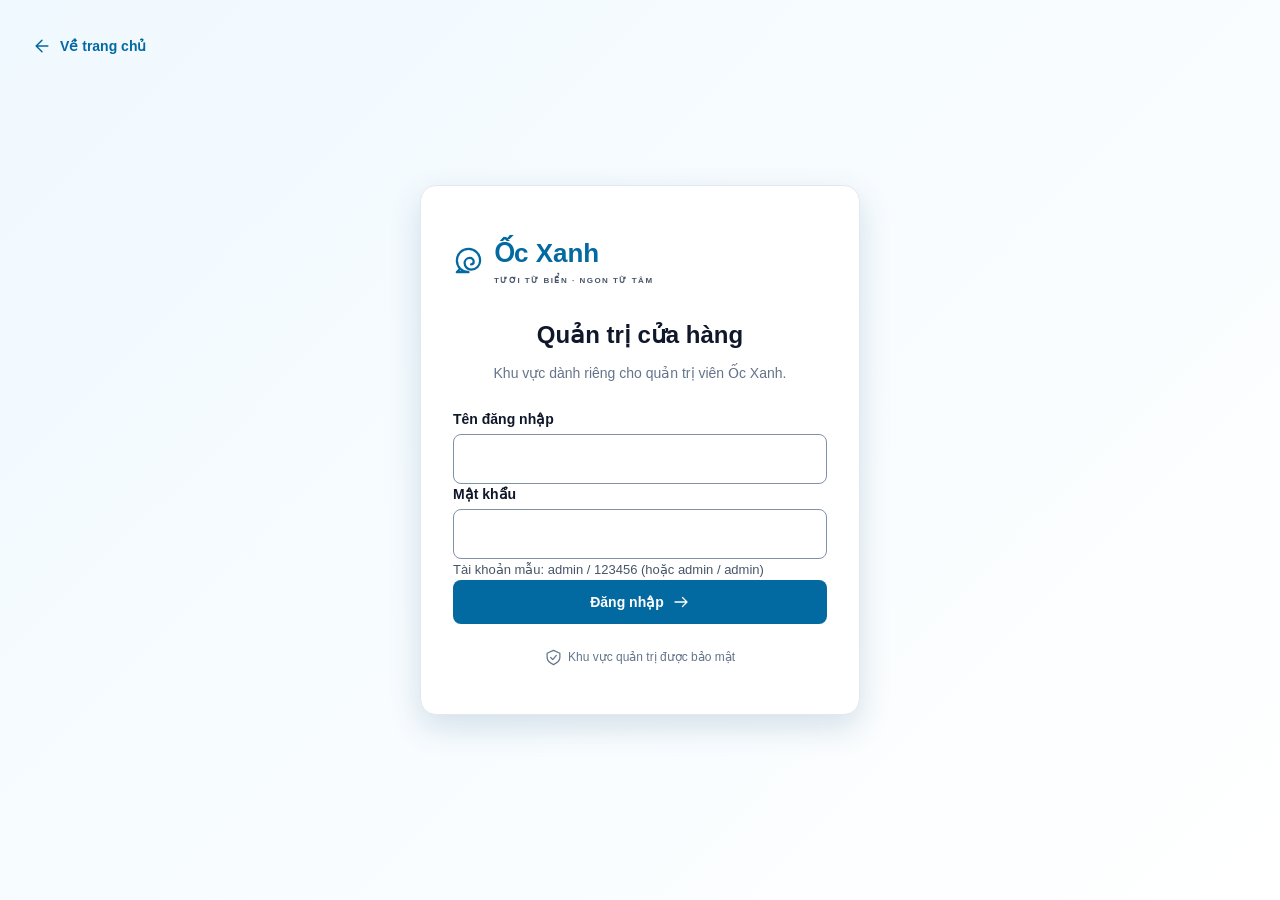
==== commit f7a6c305: "sửa admin-login" ====
--- a/admin-login.html
+++ b/admin-login.html
@@ -5,7 +5,7 @@
   <meta name="viewport" content="width=device-width, initial-scale=1">
   <title>Quản trị — Ốc Xanh</title>
   <link rel="stylesheet" href="css/common.css">
-  <link rel="stylesheet" href="css/admin.css">
+  <link rel="stylesheet" href="css/shop.css">
 </head>
 <body>
 
@@ -75,4 +75,3 @@
 
 </body>
 </html>
-
--- a/css/common.css
+++ b/css/common.css
@@ -1,5 +1,5 @@
 /* ============================================================
-   COMMON.CSS – Styles dùng chung cho toàn bộ dự án Bà Nọc
+   COMMON.CSS – Styles dùng chung cho toàn bộ dự án web
    ============================================================
    Mục lục:
      1.  Design Tokens (CSS Custom Properties)
--- a/css/shop.css
+++ b/css/shop.css
@@ -0,0 +1,1609 @@
+/* ============================================================
+   SHOP.CSS – Styles riêng cho trang khách hàng
+   ============================================================
+   Dùng cho: index.html, login.html
+   Nạp sau common.css
+
+   Mục lục:
+     1.  Header (thanh điều hướng trên cùng)
+     2.  Hero (banner chính)
+     3.  Sóng (wave effect)
+     4.  Thẻ loại sản phẩm (Category Cards)
+     5.  Sản phẩm (Product Grid & Cards)
+     6.  Chip lọc loại
+     7.  Tìm kiếm nâng cao (Advanced Filter)
+     8.  Phân trang (đã có base ở common, bổ sung)
+     9.  Ngăn kéo giỏ hàng (Cart Drawer)
+     10. Thanh toán (Checkout)
+     11. Xem lại đơn hàng / Lịch sử
+     12. Thông tin cá nhân (Profile)
+     13. Đăng nhập / Đăng ký (Auth)
+     14. Footer
+     15. Lợi ích (Benefits)
+     16. Trạng thái rỗng (Empty State)
+     17. Section ẩn/hiện
+     18. Responsive
+   ============================================================ */
+
+
+/* ==========================================================
+   1. HEADER
+   Thanh trên cùng: cố định khi cuộn, chứa logo, menu, tìm kiếm,
+   giỏ hàng, tài khoản.
+   ========================================================== */
+.header {
+  position: sticky;
+  top: 0;
+  z-index: var(--z-header);
+  height: var(--header-h);
+  background: var(--white);
+  border-bottom: 1px solid var(--line);
+}
+
+.header-inner {
+  display: flex;
+  align-items: center;
+  justify-content: space-between;
+  gap: var(--sp-5);
+  height: 100%;
+}
+
+/* ----- Logo ----- */
+.logo {
+  display: inline-flex;
+  align-items: center;
+  gap: 10px;
+  color: var(--color-primary);
+  font-size: 26px;
+  font-weight: 700;
+  text-decoration: none;
+  white-space: nowrap;
+  padding: 0;
+  width: fit-content;
+}
+
+.logo:hover {
+  text-decoration: none;
+}
+
+.logo > span:last-child {
+  display: inline-block;
+}
+
+.logo:hover > span:last-child {
+  text-decoration: underline;
+  text-underline-offset: 4px;
+}
+
+.logo-mark {
+  display: flex;
+  align-items: center;
+  justify-content: center;
+  flex-shrink: 0;
+}
+
+.logo small {
+  display: block;
+  font-size: 8px;
+  letter-spacing: 1.5px;
+  margin-top: 2px;
+  color: var(--color-text-muted);
+  font-weight: 700;
+}
+
+/* ----- Menu chính ----- */
+.main-nav {
+  display: flex;
+  gap: var(--sp-5);
+  height: 100%;
+  align-items: center;
+}
+
+.main-nav a,
+.main-nav button {
+  position: relative;
+  display: flex;
+  align-items: center;
+  height: 100%;
+  padding: 0;
+  font-size: var(--fs-sm);
+  color: var(--color-text);
+  text-decoration: none;
+  white-space: nowrap;
+  background: none;
+  border: none;
+  cursor: pointer;
+}
+
+.main-nav a:hover,
+.main-nav button:hover,
+.main-nav .nav-active {
+  color: var(--color-primary);
+}
+
+/* Gạch chân trượt ra khi hover / active */
+.main-nav a::after,
+.main-nav button::after {
+  content: "";
+  position: absolute;
+  bottom: 0;
+  left: 0;
+  right: 0;
+  height: 3px;
+  background: var(--color-primary);
+  border-radius: 3px;
+  transform: scaleX(0);
+  transform-origin: center;
+  transition: transform var(--t-base) var(--ease-out);
+}
+
+/* Gạch chân màu xanh CHỈ hiện ở mục đang active (tránh bị 2 line khi di chuột) */
+.main-nav .nav-active::after {
+  transform: scaleX(1);
+}
+
+/* ----- Khu vực bên phải header ----- */
+.header-actions {
+  display: flex;
+  align-items: center;
+  gap: var(--sp-4);
+}
+
+/* Ô tìm kiếm nhanh */
+.quick-search {
+  display: flex;
+  align-items: center;
+  gap: var(--sp-2);
+  padding: 0 var(--sp-3);
+  border: 1px solid var(--line);
+  border-radius: var(--radius-sm);
+  background: var(--surface-soft);
+  color: var(--ink-500);
+}
+
+.quick-search input {
+  height: 40px;
+  border: none;
+  background: none;
+  outline: none;
+  width: 180px;
+  font-size: var(--fs-sm);
+  font-family: var(--font-sans);
+  color: var(--color-text);
+}
+
+/* Nút chỉ icon (giỏ hàng, hamburger) */
+.icon-button {
+  display: inline-flex;
+  align-items: center;
+  justify-content: center;
+  width: 44px;
+  height: 44px;
+  border-radius: var(--radius);
+  background: none;
+  border: none;
+  cursor: pointer;
+  color: var(--color-text);
+}
+
+.icon-button:hover {
+  background: var(--blue-50);
+}
+
+/* Nút giỏ hàng */
+.cart-button {
+  position: relative;
+}
+
+.cart-count {
+  position: absolute;
+  right: 2px;
+  top: 2px;
+  display: grid;
+  place-items: center;
+  background: var(--color-primary);
+  color: var(--white);
+  height: 18px;
+  min-width: 18px;
+  font-size: 10px;
+  font-weight: 700;
+  border-radius: 50%;
+  border: 2px solid var(--white);
+}
+
+/* Khu tài khoản */
+.account {
+  position: relative;
+}
+
+.account-button {
+  display: flex;
+  gap: var(--sp-2);
+  align-items: center;
+  height: 44px;
+  white-space: nowrap;
+  font-size: var(--fs-sm);
+  background: none;
+  border: none;
+  cursor: pointer;
+  color: var(--color-text);
+  padding: 0;
+}
+
+.account-dropdown {
+  position: absolute;
+  right: 0;
+  top: 52px;
+  width: 200px;
+  padding: var(--sp-2);
+  background: var(--white);
+  box-shadow: var(--shadow-lg);
+  border: 1px solid var(--line);
+  border-radius: var(--radius);
+  display: none;
+}
+
+.account-dropdown.is-open {
+  display: block;
+}
+
+.account-dropdown button,
+.account-dropdown a {
+  display: block;
+  width: 100%;
+  padding: var(--sp-3);
+  text-align: left;
+  background: none;
+  border: none;
+  cursor: pointer;
+  color: var(--color-text);
+  text-decoration: none;
+  font-size: var(--fs-sm);
+  border-radius: var(--radius-sm);
+}
+
+.account-dropdown button:hover,
+.account-dropdown a:hover {
+  background: var(--surface-soft);
+}
+
+/* Nút hamburger – chỉ hiện trên mobile */
+.mobile-toggle {
+  display: none;
+}
+
+
+/* ==========================================================
+   2. HERO
+   Banner chính trang chủ: nền gradient xanh, tiêu đề trắng,
+   nút CTA, icon trang trí.
+   ========================================================== */
+.hero {
+  position: relative;
+  overflow: hidden;
+  height: 400px;
+  background: linear-gradient(135deg, var(--blue-500), var(--blue-700));
+  color: var(--white);
+}
+
+.hero-content {
+  position: relative;
+  z-index: 2;
+  padding-top: var(--sp-7);
+}
+
+.hero-label {
+  display: inline-flex;
+  gap: var(--sp-2);
+  align-items: center;
+  background: rgba(255, 255, 255, 0.12);
+  border: 1px solid rgba(255, 255, 255, 0.22);
+  border-radius: var(--radius-pill);
+  padding: 7px var(--sp-3);
+  font-size: 10px;
+  letter-spacing: 1.3px;
+  font-weight: 700;
+}
+
+.hero-label > span {
+  width: 6px;
+  height: 6px;
+  background: var(--blue-200);
+  border-radius: 50%;
+}
+
+.hero h1 {
+  color: var(--white);
+  font-size: var(--fs-4xl);
+  letter-spacing: -1.3px;
+  margin: var(--sp-4) 0 var(--sp-3);
+}
+
+.hero p {
+  font-size: var(--fs-sm);
+  line-height: 1.8;
+  color: var(--blue-100);
+}
+
+.hero-cta {
+  background: var(--white);
+  color: var(--blue-800);
+  margin-top: var(--sp-5);
+  border-radius: var(--radius);
+  font-size: var(--fs-sm);
+}
+
+.hero-cta:hover {
+  box-shadow: var(--shadow-md);
+  transform: translateY(-1px);
+}
+
+.hero-assurance {
+  display: flex;
+  gap: var(--sp-5);
+  font-size: 12px;
+  color: var(--blue-100);
+  margin-top: var(--sp-4);
+}
+
+.hero-assurance span {
+  display: flex;
+  gap: 6px;
+  align-items: center;
+}
+
+/* Icon trang trí vỏ ốc */
+.hero-shell {
+  position: absolute;
+  right: 16%;
+  top: 70px;
+  color: rgba(255, 255, 255, 0.13);
+  transform: rotate(-15deg);
+  pointer-events: none;
+}
+
+.hero-shell svg {
+  width: 240px;
+  height: 240px;
+  stroke-width: 0.8;
+}
+
+/* Vòng trang trí */
+.hero-orbit {
+  position: absolute;
+  border: 1px solid rgba(255, 255, 255, 0.09);
+  border-radius: 50%;
+  pointer-events: none;
+}
+
+.orbit-one {
+  width: 540px;
+  height: 540px;
+  right: 1%;
+  top: -75px;
+}
+
+.orbit-two {
+  width: 400px;
+  height: 400px;
+  right: 6%;
+  top: -5px;
+}
+
+
+/* ==========================================================
+   3. SÓNG (WAVE)
+   Hai lớp sóng SVG nối hero vào phần nền trắng bên dưới.
+   Dùng data-URI nên chạy được khi mở file://.
+   ========================================================== */
+.wave {
+  position: absolute;
+  left: 0;
+  bottom: -20px;
+  width: 100%;
+  height: 80px;
+  overflow: hidden;
+  pointer-events: none;
+}
+
+.wave::before,
+.wave::after {
+  content: "";
+  position: absolute;
+  left: 0;
+  bottom: 0;
+  width: 200%;
+  height: 100%;
+  background-repeat: repeat-x;
+  background-size: 50% 100%;
+}
+
+.wave::before {
+  background-image: url("data:image/svg+xml,%3Csvg xmlns='http://www.w3.org/2000/svg' viewBox='0 0 1200 80' preserveAspectRatio='none'%3E%3Cpath d='M0 40 C150 0 350 80 600 40 C850 0 1050 80 1200 40 V80 H0 Z' fill='%23ffffff' fill-opacity='.5'/%3E%3C/svg%3E");
+  animation: wave-move 18s linear infinite reverse;
+}
+
+.wave::after {
+  background-image: url("data:image/svg+xml,%3Csvg xmlns='http://www.w3.org/2000/svg' viewBox='0 0 1200 80' preserveAspectRatio='none'%3E%3Cpath d='M0 40 C150 0 350 80 600 40 C850 0 1050 80 1200 40 V80 H0 Z' fill='%23ffffff'/%3E%3C/svg%3E");
+  animation: wave-move 12s linear infinite;
+}
+
+
+/* ==========================================================
+   4. THẺ LOẠI SẢN PHẨM (CATEGORY CARDS)
+   Lưới 6 ô: icon SVG + tên loại.
+   ========================================================== */
+.section-heading {
+  display: flex;
+  align-items: flex-end;
+  justify-content: space-between;
+  gap: var(--sp-5);
+  margin-bottom: var(--sp-5);
+}
+
+.eyebrow {
+  display: block;
+  font-size: 10px;
+  color: var(--color-primary);
+  font-weight: 700;
+  letter-spacing: 1.7px;
+  margin-bottom: var(--sp-2);
+}
+
+.section-heading p {
+  color: var(--ink-500);
+  font-size: var(--fs-sm);
+  margin-bottom: var(--sp-1);
+}
+
+.categories-section {
+  padding: var(--sp-6) 0;
+}
+
+.category-grid {
+  display: grid;
+  grid-template-columns: repeat(6, 1fr);
+  gap: var(--sp-4);
+}
+
+.category-card {
+  background: var(--surface-soft);
+  border: 1px solid var(--line);
+  border-radius: var(--radius);
+  padding: var(--sp-5) var(--sp-3) var(--sp-4);
+  display: flex;
+  align-items: center;
+  flex-direction: column;
+  text-align: center;
+  cursor: pointer;
+  text-decoration: none;
+  color: var(--color-text);
+  transition: transform var(--t-base) var(--ease-out),
+              background var(--t-fast);
+}
+
+.category-card:hover {
+  background: var(--blue-50);
+  transform: translateY(-3px);
+}
+
+.category-card.is-active {
+  border-color: var(--color-focus);
+  background: var(--blue-50);
+}
+
+.category-icon {
+  width: 56px;
+  height: 48px;
+  color: var(--color-primary);
+  display: grid;
+  place-items: center;
+  margin-bottom: var(--sp-3);
+}
+
+.category-card strong {
+  font-size: var(--fs-sm);
+}
+
+.category-card small {
+  color: var(--ink-500);
+  font-size: var(--fs-xs);
+  margin-top: var(--sp-1);
+}
+
+
+/* ==========================================================
+   5. SẢN PHẨM (PRODUCT GRID & CARDS)
+   Lưới 4 cột, mỗi thẻ: ảnh 4:3, badge, tên, loại, giá, nút.
+   ========================================================== */
+.products-section {
+  padding: var(--sp-3) 0 var(--sp-5);
+}
+
+.fresh-note {
+  color: var(--ink-500);
+  font-size: 12px;
+  display: flex;
+  align-items: center;
+  gap: 6px;
+}
+
+.fresh-note svg {
+  color: var(--color-primary);
+}
+
+/* Thanh toolbar: chips + nút bộ lọc */
+.product-toolbar {
+  display: flex;
+  justify-content: space-between;
+  align-items: flex-start;
+  gap: var(--sp-5);
+  border-bottom: 1px solid var(--line);
+  padding-bottom: var(--sp-5);
+}
+
+.filter-button {
+  display: flex;
+  align-items: center;
+  gap: 7px;
+  font-size: var(--fs-sm);
+  min-height: 44px;
+  white-space: nowrap;
+  background: none;
+  border: none;
+  cursor: pointer;
+  color: var(--color-text);
+}
+
+/* Dòng kết quả: "Hiển thị 1–8 trong 19 sản phẩm" + sắp xếp */
+.results-row {
+  display: flex;
+  align-items: center;
+  justify-content: space-between;
+  padding: var(--sp-5) 0 var(--sp-4);
+  color: var(--ink-500);
+  font-size: var(--fs-sm);
+}
+
+.results-row strong {
+  color: var(--ink-700);
+}
+
+.results-row select {
+  border: none;
+  background: none;
+  color: var(--ink-700);
+  font-family: var(--font-sans);
+  font-size: var(--fs-sm);
+  margin-left: 7px;
+  padding: 6px;
+}
+
+/* Lưới sản phẩm */
+.product-grid {
+  display: grid;
+  gap: var(--sp-5);
+  grid-template-columns: repeat(4, 1fr);
+}
+
+/* Thẻ sản phẩm */
+.product-card {
+  border: 1px solid var(--line);
+  border-radius: var(--radius);
+  overflow: hidden;
+  box-shadow: var(--shadow-sm);
+  background: var(--white);
+  transition: transform var(--t-base) var(--ease-out),
+              box-shadow var(--t-base) var(--ease-out);
+}
+
+.product-card:hover {
+  transform: translateY(-4px);
+  box-shadow: var(--shadow-lg);
+}
+
+/* Khung ảnh */
+.thumb {
+  position: relative;
+  aspect-ratio: 4 / 3;
+  background: var(--blue-100);
+  overflow: hidden;
+  border-radius: var(--radius) var(--radius) 0 0;
+  display: block;
+  cursor: pointer;
+}
+
+.thumb img {
+  width: 100%;
+  height: 100%;
+  object-fit: cover;
+  transition: transform var(--t-base) var(--ease-out);
+}
+
+.product-card:hover .thumb img {
+  transform: scale(1.05);
+}
+
+/* Badge trạng thái góc ảnh (Còn hàng / Sắp hết / Hết hàng) */
+.thumb .stock-badge {
+  position: absolute;
+  top: 10px;
+  left: 10px;
+  right: auto;
+  z-index: 2;
+  box-shadow: 0 2px 8px rgba(0, 0, 0, 0.15);
+  font-size: 11px;
+  font-weight: 600;
+  padding: 4px 10px;
+  border-radius: var(--radius-pill);
+  display: inline-flex;
+  align-items: center;
+  gap: 5px;
+  line-height: 1;
+}
+
+.thumb .stock-badge.badge-success {
+  background-color: #dcfce7;
+  color: #15803d;
+  border: 1px solid #bbf7d0;
+}
+
+.thumb .stock-badge.badge-warning {
+  background-color: #fef3c7;
+  color: #b45309;
+  border: 1px solid #fde68a;
+}
+
+.thumb .stock-badge.badge-danger {
+  background-color: #fee2e2;
+  color: #b91c1c;
+  border: 1px solid #fecaca;
+}
+
+/* Badge "Bán chạy" góc phải ảnh */
+.thumb .favorite-badge {
+  position: absolute;
+  top: 10px;
+  right: 10px;
+  left: auto;
+  z-index: 2;
+  background: var(--color-primary, #0284c7);
+  color: #ffffff;
+  font-size: 11px;
+  font-weight: 700;
+  border-radius: 6px;
+  padding: 4px 8px;
+  box-shadow: 0 2px 8px rgba(0, 0, 0, 0.2);
+  line-height: 1;
+}
+
+/* Chấm trạng thái trong badge */
+.status-dot {
+  width: 6px;
+  height: 6px;
+  border-radius: 50%;
+  background: currentColor;
+  display: inline-block;
+}
+
+/* Thân thẻ sản phẩm */
+.product-body {
+  padding: var(--sp-4);
+}
+
+.product-category {
+  display: block;
+  font-size: 11px;
+  color: var(--ink-500);
+  margin-bottom: 7px;
+}
+
+.product-category > span {
+  margin: 0 5px;
+}
+
+.product-title {
+  font-weight: 700;
+  font-size: var(--fs-base);
+  color: var(--blue-950);
+  text-decoration: none;
+  display: block;
+  line-height: var(--lh-base);
+  /* Cắt 2 dòng */
+  display: -webkit-box;
+  -webkit-line-clamp: 2;
+  -webkit-box-orient: vertical;
+  overflow: hidden;
+  min-height: 48px;
+}
+
+.product-title:hover {
+  color: var(--color-primary);
+}
+
+/* Giá tiền */
+.price {
+  color: var(--color-primary);
+  font-weight: 700;
+  font-size: var(--fs-lg);
+  margin: var(--sp-3) 0 var(--sp-4);
+}
+
+.price small {
+  color: var(--ink-500);
+  font-size: 12px;
+  font-weight: 400;
+}
+
+/* Nút "Thêm vào giỏ" */
+.btn-add {
+  background: var(--blue-50);
+  border: 1px solid var(--blue-200);
+  color: var(--color-primary);
+  width: 100%;
+  font-size: var(--fs-sm);
+  border-radius: var(--radius-sm);
+  display: inline-flex;
+  align-items: center;
+  justify-content: center;
+  gap: var(--sp-2);
+  min-height: 44px;
+  font-weight: 700;
+  cursor: pointer;
+  transition: background var(--t-fast), color var(--t-fast);
+}
+
+.btn-add:hover {
+  background: var(--color-primary);
+  color: var(--white);
+}
+
+.btn-add:disabled {
+  background: var(--neutral-bg);
+  color: var(--ink-600);
+  border-color: var(--line);
+  cursor: not-allowed;
+}
+
+/* Sản phẩm hết hàng: ảnh mờ */
+.product-card.out-of-stock .thumb img {
+  opacity: 0.6;
+}
+
+
+/* ==========================================================
+   6. CHIP LỌC LOẠI
+   Viên thuốc cho phép lọc theo loại sản phẩm.
+   ========================================================== */
+.chips {
+  display: flex;
+  gap: var(--sp-2);
+  flex-wrap: wrap;
+}
+
+.chip {
+  padding: 0 var(--sp-4);
+  height: 38px;
+  min-height: 44px;
+  display: inline-flex;
+  align-items: center;
+  background: var(--surface-soft);
+  border: 1px solid var(--line);
+  border-radius: var(--radius-pill);
+  font-size: var(--fs-sm);
+  white-space: nowrap;
+  cursor: pointer;
+  color: var(--color-text);
+  transition: background var(--t-fast), color var(--t-fast);
+}
+
+.chip:hover {
+  background: var(--blue-50);
+}
+
+.chip.is-active {
+  background: var(--color-primary);
+  color: var(--white);
+  border-color: var(--color-primary);
+}
+
+
+/* ==========================================================
+   7. TÌM KIẾM NÂNG CAO (ADVANCED FILTER)
+   Khung lọc: tên, loại, giá từ-đến, nút Tìm + Xóa lọc.
+   ========================================================== */
+.advanced-filter {
+  padding: var(--sp-5);
+  background: var(--surface-soft);
+  border: 1px solid var(--line);
+  border-radius: var(--radius);
+  margin-top: var(--sp-4);
+  display: grid;
+  grid-template-columns: 1.4fr 1fr 1fr 1fr auto auto;
+  gap: var(--sp-3);
+  align-items: end;
+}
+
+.advanced-filter .field {
+  margin-bottom: 0;
+}
+
+
+/* ==========================================================
+   9. NGĂN KÉO GIỎ HÀNG (CART DRAWER)
+   Trượt từ phải, rộng 420px, chứa danh sách SP + tổng tiền.
+   Nằm trong .overlay (ẩn mặc định từ common.css).
+   ========================================================== */
+.drawer-overlay {
+  padding: 0;
+  justify-content: flex-end;
+}
+
+.cart-drawer {
+  width: 420px;
+  max-width: 100%;
+  height: 100%;
+  background: var(--white);
+  display: flex;
+  flex-direction: column;
+  animation: slide-in var(--t-slow) var(--ease-out);
+}
+
+.drawer-header {
+  padding: var(--sp-5) var(--sp-5);
+  border-bottom: 1px solid var(--line);
+  display: flex;
+  align-items: center;
+  justify-content: space-between;
+}
+
+.drawer-header h2 {
+  font-size: var(--fs-2xl);
+}
+
+.drawer-header small {
+  font-size: var(--fs-base);
+  color: var(--ink-500);
+  font-weight: 400;
+}
+
+.cart-items {
+  padding: 0 var(--sp-5);
+  overflow-y: auto;
+  flex: 1;
+}
+
+.cart-item {
+  display: flex;
+  gap: var(--sp-4);
+  padding: var(--sp-5) 0;
+  border-bottom: 1px solid var(--line);
+}
+
+.cart-item > img {
+  width: 85px;
+  height: 85px;
+  object-fit: cover;
+  border-radius: var(--radius);
+  background: var(--blue-100);
+}
+
+.cart-item strong {
+  font-size: var(--fs-sm);
+}
+
+.cart-item .price {
+  font-size: var(--fs-base);
+  margin: 5px 0;
+}
+
+/* Điều khiển số lượng: − [số] + Xóa */
+.quantity-control {
+  display: flex;
+  gap: var(--sp-2);
+  align-items: center;
+}
+
+.quantity-control button {
+  width: 44px;
+  height: 44px;
+  background: var(--surface-soft);
+  border: none;
+  border-radius: var(--radius-sm);
+  cursor: pointer;
+  font-size: var(--fs-lg);
+  display: flex;
+  align-items: center;
+  justify-content: center;
+}
+
+.quantity-control .remove {
+  background: none;
+  color: var(--danger-fg);
+  font-size: 12px;
+  margin-left: var(--sp-2);
+}
+
+.drawer-footer {
+  padding: var(--sp-4) var(--sp-5) var(--sp-5);
+  border-top: 1px solid var(--line);
+}
+
+.total {
+  display: flex;
+  justify-content: space-between;
+  align-items: center;
+  padding: var(--sp-5) 0;
+  font-size: var(--fs-base);
+}
+
+.total strong {
+  font-size: var(--fs-2xl);
+  color: var(--color-primary);
+}
+
+
+/* ==========================================================
+   10. THANH TOÁN (CHECKOUT)
+   2 cột: form bên trái, tóm tắt đơn bên phải (sticky).
+   ========================================================== */
+.content-page {
+  padding-top: var(--sp-7);
+  padding-bottom: var(--sp-8);
+  min-height: 65vh;
+}
+
+.content-page h1 {
+  font-size: var(--fs-3xl);
+  margin: var(--sp-4) 0 var(--sp-6);
+}
+
+.content-page h2 {
+  font-size: var(--fs-2xl);
+  margin-bottom: var(--sp-5);
+}
+
+.panel {
+  padding: var(--sp-6);
+  border: 1px solid var(--line);
+  border-radius: var(--radius-lg);
+  background: var(--white);
+}
+
+.checkout-grid {
+  display: grid;
+  grid-template-columns: 1.2fr 1fr;
+  gap: var(--sp-6);
+}
+
+/* Tóm tắt đơn hàng – dính khi cuộn */
+.summary {
+  height: fit-content;
+  position: sticky;
+  top: calc(var(--header-h) + var(--sp-5));
+}
+
+.summary-item {
+  display: flex;
+  align-items: center;
+  justify-content: space-between;
+  gap: var(--sp-3);
+  border-bottom: 1px solid var(--line);
+  padding: var(--sp-4) 0;
+  font-size: var(--fs-sm);
+}
+
+.summary-item img {
+  width: 60px;
+  height: 55px;
+  object-fit: cover;
+  border-radius: var(--radius-sm);
+  background: var(--blue-100);
+}
+
+.summary-item > div {
+  flex: 1;
+}
+
+.summary-item small {
+  display: block;
+  color: var(--ink-500);
+  margin-top: 5px;
+}
+
+.summary > p {
+  display: flex;
+  align-items: center;
+  gap: var(--sp-2);
+  font-size: var(--fs-sm);
+  color: var(--ink-500);
+}
+
+/* Radio dạng thẻ (hình thức thanh toán) */
+.radio-card {
+  padding: var(--sp-4);
+  margin: var(--sp-3) 0;
+  border: 1px solid var(--line);
+  border-radius: var(--radius);
+  display: flex;
+  gap: var(--sp-3);
+  align-items: center;
+  cursor: pointer;
+}
+
+.radio-card.selected {
+  border-color: var(--color-primary);
+  border-width: 2px;
+  background: var(--blue-50);
+}
+
+
+/* ==========================================================
+   11. XEM LẠI ĐƠN HÀNG / LỊCH SỬ
+   ========================================================== */
+.confirmation-icon {
+  display: inline-flex;
+  padding: var(--sp-5);
+  color: var(--success-fg);
+  background: var(--success-bg);
+  border-radius: 50%;
+  margin-bottom: var(--sp-5);
+}
+
+.back-link {
+  display: inline-flex;
+  align-items: center;
+  gap: var(--sp-2);
+  min-height: 44px;
+  color: var(--color-primary);
+  text-decoration: none;
+  font-weight: 700;
+  font-size: var(--fs-sm);
+}
+
+.back-link:hover {
+  text-decoration: underline;
+}
+
+
+/* ==========================================================
+   12. THÔNG TIN CÁ NHÂN (PROFILE)
+   ========================================================== */
+.profile-form {
+  max-width: 600px;
+}
+
+
+/* ==========================================================
+   13. ĐĂNG NHẬP / ĐĂNG KÝ (AUTH)
+   Thẻ giữa màn hình trên nền gradient.
+   ========================================================== */
+.auth-page {
+  min-height: 100vh;
+  background: linear-gradient(135deg, var(--blue-50), var(--white));
+  display: flex;
+  justify-content: center;
+  align-items: center;
+  padding: var(--sp-8) var(--sp-5);
+  position: relative;
+}
+
+.auth-page > .back-link {
+  position: absolute;
+  top: var(--sp-5);
+  left: var(--sp-6);
+}
+
+.auth-card {
+  max-width: 440px;
+  width: 100%;
+  padding: var(--sp-7) var(--sp-6);
+  background: var(--white);
+  border: 1px solid var(--line);
+  box-shadow: var(--shadow-lg);
+  border-radius: var(--radius-lg);
+}
+
+.auth-card > .logo {
+  margin: 0 auto var(--sp-6);
+}
+
+.auth-card h1 {
+  text-align: center;
+  font-size: var(--fs-2xl);
+  margin-bottom: var(--sp-3);
+}
+
+.auth-subtitle {
+  text-align: center;
+  color: var(--ink-500);
+  font-size: var(--fs-sm);
+  margin-bottom: var(--sp-5);
+}
+
+.auth-tabs {
+  display: flex;
+  margin-bottom: var(--sp-5);
+  border-bottom: 1px solid var(--line);
+}
+
+.auth-tabs button {
+  width: 50%;
+  height: 44px;
+  background: none;
+  border: none;
+  cursor: pointer;
+  font-size: var(--fs-sm);
+  color: var(--ink-500);
+  border-bottom: 2px solid transparent;
+  transition: color var(--t-fast);
+}
+
+.auth-tabs .is-active {
+  color: var(--color-primary);
+  border-bottom-color: var(--color-primary);
+  font-weight: 700;
+}
+
+/* Chữ bảo mật cuối thẻ */
+.auth-foot {
+  display: flex;
+  align-items: center;
+  justify-content: center;
+  gap: 6px;
+  color: var(--ink-500);
+  font-size: 12px;
+  margin-top: var(--sp-5);
+}
+
+/* Nút đầy chiều rộng */
+.full {
+  width: 100%;
+}
+
+
+/* ==========================================================
+   14. FOOTER
+   Nền xanh đậm, chữ xanh nhạt, 4 cột thông tin.
+   ========================================================== */
+footer {
+  background: var(--blue-900);
+  color: var(--white);
+  padding: var(--sp-7) 0 0;
+}
+
+.footer-grid {
+  display: grid;
+  grid-template-columns: 1.3fr 1.4fr 1fr 0.9fr;
+  gap: var(--sp-6);
+  padding-bottom: var(--sp-6);
+}
+
+footer .logo {
+  color: var(--white);
+  font-size: 24px;
+  font-weight: 800;
+}
+
+footer .logo small {
+  color: var(--blue-200);
+  font-weight: 700;
+}
+
+footer .logo + p {
+  margin-top: var(--sp-4);
+  color: rgba(255, 255, 255, 0.94);
+  font-weight: 700;
+}
+
+footer h4 {
+  color: var(--white);
+  font-size: var(--fs-sm);
+  font-weight: 800;
+  margin-bottom: var(--sp-4);
+}
+
+footer p,
+footer li {
+  font-size: 12px;
+  line-height: 1.9;
+  margin: 5px 0;
+  color: rgba(255, 255, 255, 0.94);
+  font-weight: 700;
+}
+
+footer a,
+footer button:not(.logo) {
+  display: flex;
+  align-items: center;
+  gap: 7px;
+  padding: 0;
+  min-height: 28px;
+  font-size: 12px;
+  color: rgba(255, 255, 255, 0.96);
+  font-weight: 700;
+  text-decoration: none;
+  background: none;
+  border: none;
+  cursor: pointer;
+}
+
+footer a:hover,
+footer button:not(.logo):hover {
+  color: var(--white);
+  text-shadow: 0 0 8px rgba(255, 255, 255, 0.2);
+}
+
+footer strong {
+  font-size: var(--fs-sm);
+  color: var(--white);
+}
+
+.footer-status {
+  display: block;
+  font-size: 10px;
+  margin-top: 10px;
+  color: rgba(255, 255, 255, 0.9);
+}
+
+.footer-bottom {
+  border-top: 1px solid rgba(255, 255, 255, 0.13);
+  padding-top: var(--sp-4);
+  padding-bottom: var(--sp-4);
+  font-size: 10px;
+  display: flex;
+  justify-content: space-between;
+  color: rgba(255, 255, 255, 0.9);
+  font-weight: 700;
+}
+
+
+/* ==========================================================
+   15. LỢI ÍCH (BENEFITS)
+   4 cột lợi ích: icon tròn + tiêu đề + mô tả.
+   ========================================================== */
+.benefits {
+  display: grid;
+  grid-template-columns: repeat(4, 1fr);
+  gap: var(--sp-5);
+  border-top: 1px solid var(--line);
+  padding: var(--sp-6) 0 var(--sp-7);
+  margin-top: var(--sp-3);
+}
+
+.benefits > div {
+  display: flex;
+  align-items: center;
+  gap: var(--sp-3);
+}
+
+.benefits > div > span {
+  display: grid;
+  place-items: center;
+  width: 48px;
+  height: 48px;
+  background: var(--blue-50);
+  border-radius: 50%;
+  color: var(--color-primary);
+  flex-shrink: 0;
+}
+
+.benefits strong {
+  font-size: var(--fs-sm);
+}
+
+.benefits p {
+  color: var(--ink-500);
+  font-size: 11px;
+  margin-top: 5px;
+}
+
+
+/* ==========================================================
+   16. TRẠNG THÁI RỖNG (EMPTY STATE)
+   Khi không có dữ liệu: icon + thông báo + nút hành động.
+   ========================================================== */
+.empty {
+  text-align: center;
+  padding: var(--sp-8) var(--sp-5);
+  display: flex;
+  flex-direction: column;
+  align-items: center;
+  gap: var(--sp-4);
+  color: var(--ink-500);
+}
+
+.empty h2,
+.empty h3 {
+  color: var(--ink-700);
+}
+
+.empty svg {
+  color: var(--blue-300);
+}
+
+
+/* ==========================================================
+   17. SECTION ẨN/HIỆN
+   Mỗi section chính trong index.html ẩn mặc định.
+   JS thêm class .is-active để hiện section đang chọn.
+   ========================================================== */
+.shop-section {
+  display: none;
+}
+
+.shop-section.is-active {
+  display: block;
+}
+
+
+/* ==========================================================
+   18. RESPONSIVE
+   Các breakpoint theo design.md: laptop → điện thoại.
+   ========================================================== */
+
+/* --- Laptop nhỏ (992–1199px) --- */
+@media (max-width: 1199px) {
+  .product-grid {
+    grid-template-columns: repeat(3, 1fr);
+  }
+
+  .quick-search input {
+    width: 130px;
+  }
+
+  .header-inner {
+    gap: var(--sp-4);
+  }
+
+  .advanced-filter {
+    grid-template-columns: repeat(3, 1fr);
+  }
+
+  .benefits {
+    grid-template-columns: repeat(2, 1fr);
+  }
+}
+
+/* --- Tablet (768–991px) --- */
+@media (max-width: 991px) {
+  .container {
+    padding: 0 var(--sp-5);
+  }
+
+  /* Menu ẩn, hiện hamburger */
+  .main-nav {
+    display: none;
+  }
+
+  .main-nav.is-open {
+    position: absolute;
+    top: var(--header-h);
+    left: 0;
+    right: 0;
+    background: var(--white);
+    display: flex;
+    flex-direction: column;
+    padding: var(--sp-4) var(--sp-5);
+    box-shadow: var(--shadow-lg);
+    z-index: var(--z-drawer);
+  }
+
+  .main-nav.is-open a,
+  .main-nav.is-open button {
+    height: 44px;
+  }
+
+  .mobile-toggle {
+    display: inline-flex;
+  }
+
+  .hero-shell {
+    right: 8%;
+    opacity: 0.6;
+  }
+
+  .hero h1 {
+    font-size: var(--fs-3xl);
+  }
+
+  .category-grid {
+    grid-template-columns: repeat(3, 1fr);
+    gap: var(--sp-3);
+  }
+
+  .fresh-note {
+    display: none;
+  }
+
+  .footer-grid {
+    grid-template-columns: repeat(2, 1fr);
+  }
+
+  .checkout-grid {
+    grid-template-columns: 1fr 1fr;
+  }
+}
+
+/* --- Điện thoại ngang (576–767px) --- */
+@media (max-width: 767px) {
+  .header-actions .quick-search {
+    display: none;
+  }
+
+  .hero {
+    height: 420px;
+  }
+
+  .hero h1 {
+    font-size: 28px;
+  }
+
+  .hero-shell {
+    right: -75px;
+    top: 90px;
+    opacity: 0.4;
+  }
+
+  .category-grid {
+    grid-template-columns: repeat(3, 1fr);
+    gap: var(--sp-3);
+  }
+
+  .product-grid {
+    grid-template-columns: repeat(2, 1fr);
+    gap: var(--sp-4);
+  }
+
+  .product-body {
+    padding: var(--sp-3);
+  }
+
+  .product-title {
+    font-size: var(--fs-sm);
+  }
+
+  .price {
+    font-size: var(--fs-lg);
+  }
+
+  .benefits {
+    grid-template-columns: repeat(2, 1fr);
+    gap: var(--sp-5) var(--sp-3);
+  }
+
+  .advanced-filter {
+    grid-template-columns: repeat(2, 1fr);
+    padding: var(--sp-4);
+  }
+
+  .checkout-grid {
+    grid-template-columns: 1fr;
+  }
+
+  .summary {
+    position: static;
+  }
+
+  .hero-assurance {
+    gap: var(--sp-3);
+    font-size: 10px;
+  }
+
+  .footer-grid {
+    gap: var(--sp-6);
+  }
+}
+
+/* --- Điện thoại (< 576px) --- */
+@media (max-width: 575px) {
+  .container {
+    padding-left: var(--sp-4);
+    padding-right: var(--sp-4);
+  }
+
+  .header {
+    height: 64px;
+  }
+
+  .header-inner {
+    gap: var(--sp-2);
+  }
+
+  .header-actions {
+    gap: var(--sp-1);
+  }
+
+  .account-button span {
+    display: none;
+  }
+
+  .logo {
+    font-size: 22px;
+  }
+
+  .logo small {
+    font-size: 6px;
+  }
+
+  .hero h1 {
+    font-size: 26px;
+  }
+
+  .hero-content {
+    padding-top: var(--sp-6);
+  }
+
+  .hero-assurance {
+    flex-wrap: wrap;
+    gap: 9px var(--sp-3);
+  }
+
+  .section-heading h2 {
+    font-size: var(--fs-2xl);
+  }
+
+  .product-body {
+    padding: var(--sp-3);
+  }
+
+  .product-title {
+    font-size: var(--fs-xs);
+    min-height: 40px;
+  }
+
+  .price {
+    font-size: var(--fs-base);
+    margin: var(--sp-2) 0 var(--sp-3);
+  }
+
+  .btn-add {
+    font-size: 11px;
+  }
+
+  .benefits {
+    grid-template-columns: 1fr 1fr;
+  }
+
+  .footer-grid {
+    grid-template-columns: 1fr 1fr;
+    gap: var(--sp-6) var(--sp-4);
+  }
+
+  .footer-bottom {
+    flex-direction: column;
+    gap: 7px;
+  }
+
+  .auth-card {
+    padding: var(--sp-6) var(--sp-5);
+  }
+
+  .panel {
+    padding: var(--sp-5);
+  }
+
+  .content-page {
+    padding-top: var(--sp-6);
+    padding-bottom: var(--sp-7);
+  }
+}
+
+/* --- Điện thoại nhỏ (< 400px) --- */
+@media (max-width: 399px) {
+  .product-grid {
+    grid-template-columns: 1fr;
+  }
+
+  .hero h1 {
+    font-size: 24px;
+  }
+
+  .benefits {
+    grid-template-columns: 1fr;
+  }
+
+  .category-grid {
+    grid-template-columns: repeat(2, 1fr);
+  }
+}
